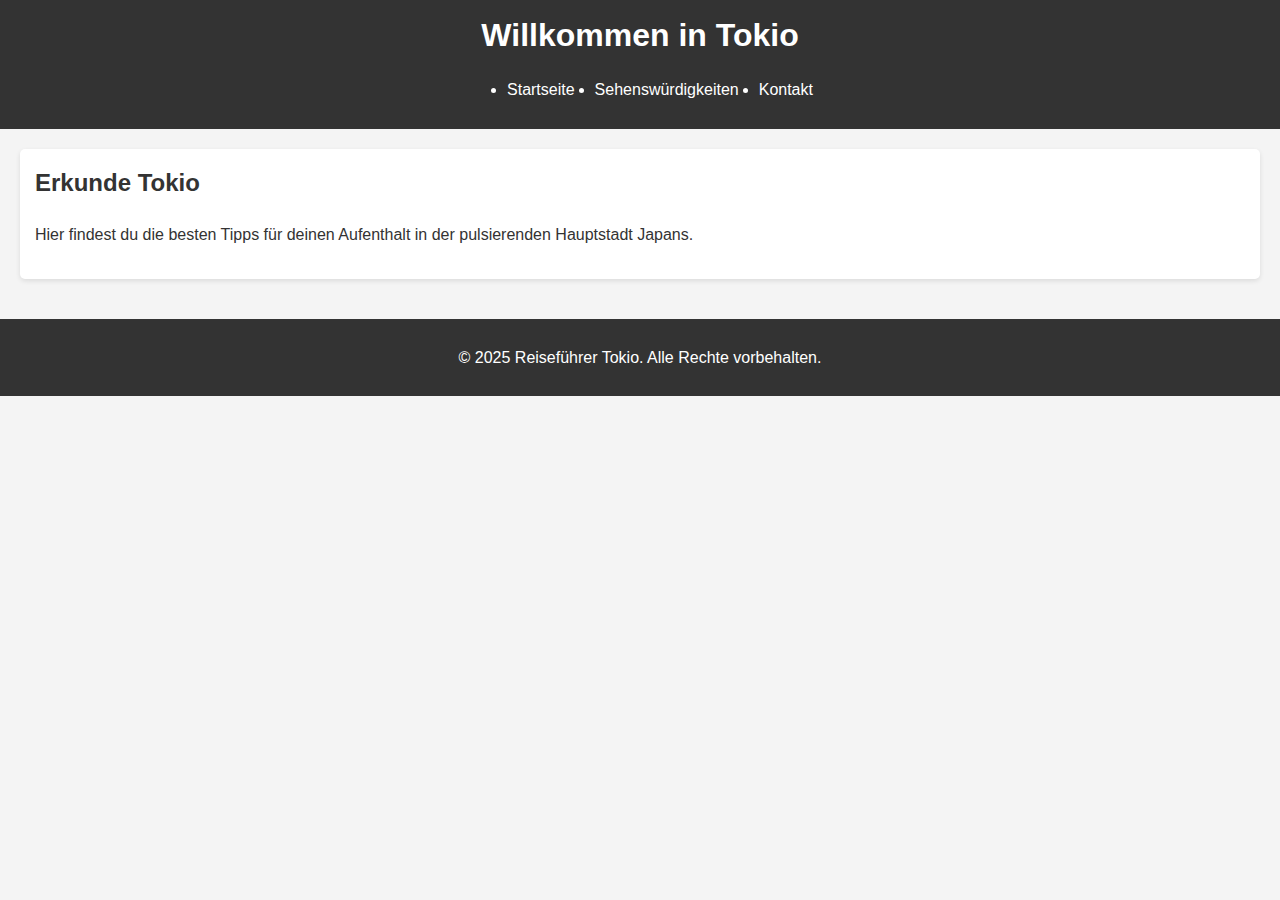
==== index.html @ c9c7712e "added" ====
<!DOCTYPE html>
<html lang="de">

<head>
    <meta charset="UTF-8">
    <meta name="viewport" content="width=device-width, initial-scale=1.0">
    <meta name="description"
        content="Ein Reiseführer für Tokio mit Informationen über Sehenswürdigkeiten, Kultur und Essen.">
    <title>Reiseführer Tokio</title>
    <link rel="stylesheet" href="css/styles.css">
</head>

<body>
    <header>
        <h1>Willkommen in Tokio</h1>
        <nav>
            <ul>
                <li><a href="index.html">Startseite</a></li>
                <li><a href="sehenswuerdigkeiten.html">Sehenswürdigkeiten</a></li>
                <li><a href="kontakt.html">Kontakt</a></li>
            </ul>
        </nav>
    </header>

    <main>
        <section>
            <h2>Erkunde Tokio</h2>
            <p>Hier findest du die besten Tipps für deinen Aufenthalt in der pulsierenden Hauptstadt Japans.</p>
        </section>
    </main>

    <footer>
        <p>&copy; 2025 Reiseführer Tokio. Alle Rechte vorbehalten.</p>
    </footer>
</body>

</html>
---- css/styles.css ----
:root {
    --hauptfarbe: #333;
    --hintergrund: #f4f4f4;
    --textfarbe: #333;
    --weiss: #fff;
    --rand-radius: 5px;
    --standard-padding: 10px;
    --box-schatten: 0 2px 5px rgba(0, 0, 0, 0.1);
}

body {
    font-family: Arial, sans-serif;
    line-height: 1.6;
    margin: 0;
    padding: 0;
    background-color: var(--hintergrund);
    color: var(--textfarbe);
}

header {
    background: #333;
    color: #fff;
    padding: 10px 0;
    text-align: center;
}

header h1 {
    margin: 0;
}

nav ul {
    display: flex;
    justify-content: center;
    gap: 20px;
    flex-wrap: wrap;
}

nav ul li {
    margin: 0;
}

nav ul li a {
    color: #fff;
    text-decoration: none;
}

main {
    padding: 20px;
}

section {
    margin-bottom: 20px;
    padding: 15px;
    background: #fff;
    border-radius: 5px;
    box-shadow: 0 2px 5px rgba(0, 0, 0, 0.1);
}

section h2 {
    color: #333;
    margin-top: 0;
}

footer {
    text-align: center;
    padding: 10px 0;
    background: var(--hauptfarbe);
    color: var(--weiss);
}

form {
    display: flex;
    flex-direction: column;
}

fieldset {
    border: 1px solid #ccc;
    border-radius: 5px;
    padding: 10px;
    margin-top: 15px;
}

legend {
    font-weight: bold;
    padding: 0 5px;
}

form label {
    margin-top: 10px;
}

form input,
form textarea,
form button {
    margin-top: 5px;
    padding: 10px;
    border: 1px solid #ccc;
    border-radius: 5px;
}

form button {
    background: #333;
    color: #fff;
    border: none;
    cursor: pointer;
}

form button:hover {
    background: #555;
}

.sehenswuerdigkeiten-grid {
    display: grid;
    grid-template-columns: repeat(auto-fit, minmax(300px, 1fr));
    gap: 20px;
}

.sehenswuerdigkeiten-grid section {
    padding: 20px;
    background: #fff;
    border-radius: 8px;
    box-shadow: 0 2px 8px rgba(0, 0, 0, 0.1);
    text-align: center;
}

.sehenswuerdigkeiten-grid img {
    max-width: 100%;
    height: auto;
    border-radius: 5px;
    margin-top: 10px;
}

@media (max-width: 600px) {
    body {
        font-size: 16px;
    }

    nav ul {
        flex-direction: column;
        align-items: center;
    }

    form {
        padding: 10px;
    }

    section {
        padding: 10px;
    }
}
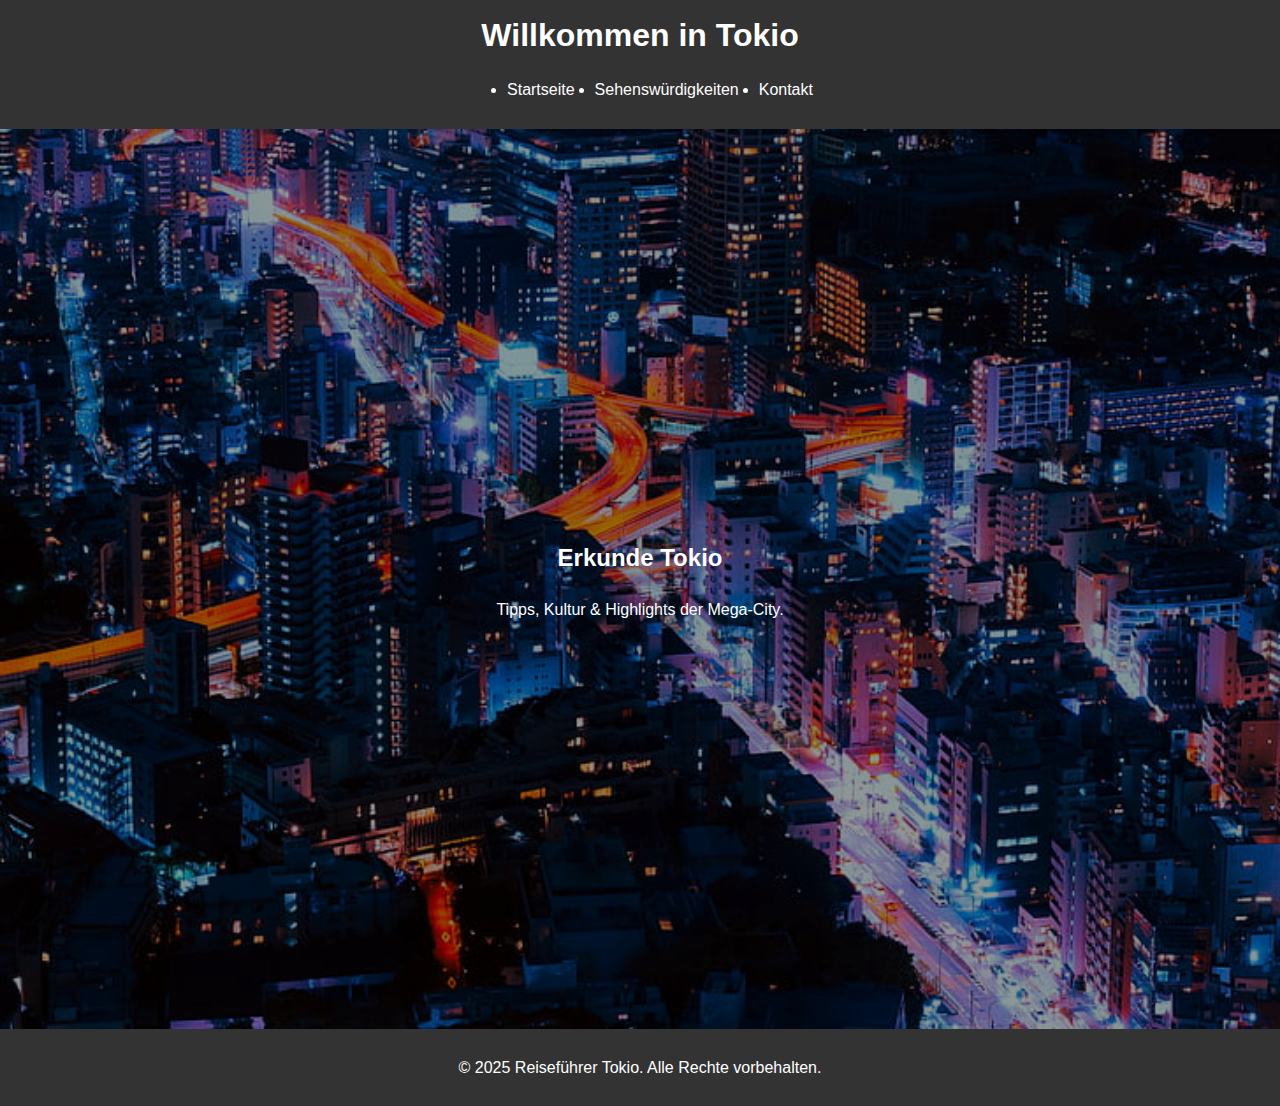
==== commit 321f0e90: "added and change css and pictures" ====
--- a/index.html
+++ b/index.html
@@ -7,7 +7,7 @@
     <meta name="description"
         content="Ein Reiseführer für Tokio mit Informationen über Sehenswürdigkeiten, Kultur und Essen.">
     <title>Reiseführer Tokio</title>
-    <link rel="stylesheet" href="css/styles.css">
+    <link rel="stylesheet" href="css/styles-index.css">
 </head>
 
 <body>
@@ -23,9 +23,11 @@
     </header>
 
     <main>
-        <section>
-            <h2>Erkunde Tokio</h2>
-            <p>Hier findest du die besten Tipps für deinen Aufenthalt in der pulsierenden Hauptstadt Japans.</p>
+        <section class="hero">
+            <div class="hero-inhalt">
+                <h2>Erkunde Tokio</h2>
+                <p>Tipps, Kultur & Highlights der Mega-City.</p>
+            </div>
         </section>
     </main>
 
--- a/css/styles-index.css
+++ b/css/styles-index.css
@@ -0,0 +1,90 @@
+:root {
+    --hauptfarbe: #333;
+    --hintergrund: #f4f4f4;
+    --textfarbe: #333;
+    --weiss: #fff;
+    --rand-radius: 5px;
+    --standard-padding: 10px;
+    --box-schatten: 0 2px 5px rgba(0, 0, 0, 0.1);
+}
+
+body {
+    font-family: Arial, sans-serif;
+    line-height: 1.6;
+    margin: 0;
+    padding: 0;
+    background-color: var(--hintergrund);
+    color: var(--textfarbe);
+}
+
+header {
+    background: var(--hauptfarbe);
+    color: var(--weiss);
+    padding: 10px 0;
+    text-align: center;
+}
+
+header h1 {
+    margin: 0;
+}
+
+nav ul {
+    display: flex;
+    justify-content: center;
+    gap: 20px;
+    flex-wrap: wrap;
+}
+
+nav ul li a {
+    color: var(--weiss);
+    text-decoration: none;
+}
+
+main {
+    padding: 0;
+}
+
+.hero {
+    background-image: url("img/tokio_bg.jpg");
+    background-size: cover;
+    background-position: center;
+    height: 100vh;
+    display: flex;
+    justify-content: center;
+    align-items: center;
+    color: var(--weiss);
+    text-align: center;
+    position: relative;
+}
+
+.hero::before {
+    content: "";
+    position: absolute;
+    inset: 0;
+    background: rgba(0, 0, 0, 0.4);
+}
+
+.hero-inhalt {
+    position: relative;
+    z-index: 1;
+    padding: 20px;
+    color: var(--weiss);
+}
+
+footer {
+    text-align: center;
+    padding: 10px 0;
+    background: var(--hauptfarbe);
+    color: var(--weiss);
+}
+
+@media (max-width: 600px) {
+    body {
+        font-size: 16px;
+    }
+
+    nav ul {
+        flex-direction: column;
+        align-items: center;
+    }
+}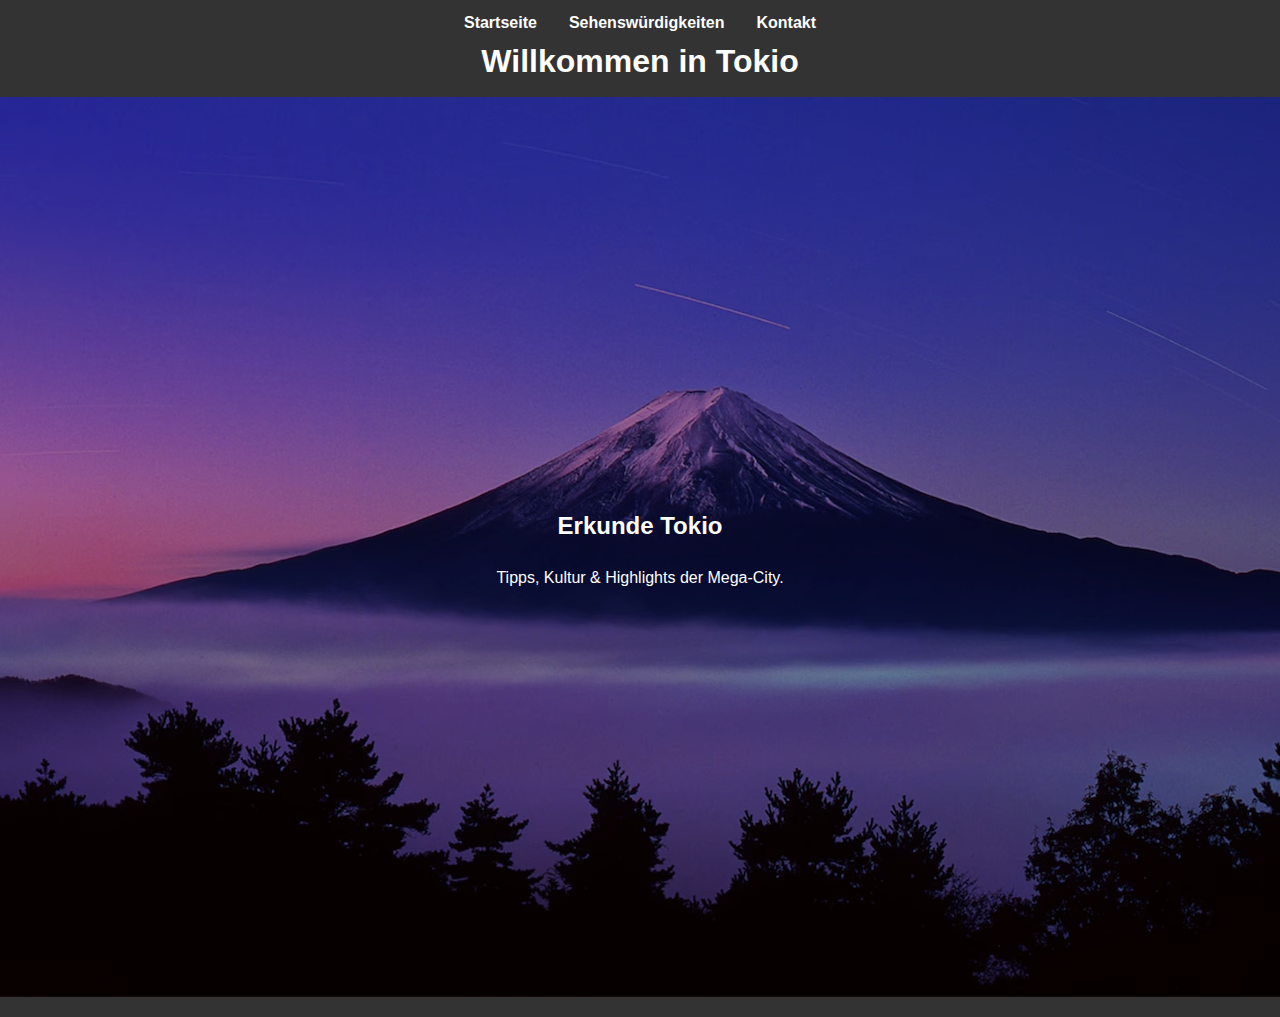
==== commit 11258396: "addded" ====
--- a/index.html
+++ b/index.html
@@ -12,14 +12,21 @@
 
 <body>
     <header>
-        <h1>Willkommen in Tokio</h1>
-        <nav>
+        <input type="checkbox" id="nav-toggle" class="nav-toggle">
+
+        <label for="nav-toggle" class="nav-toggle-label">
+            <span></span>
+        </label>
+
+        <nav class="nav">
             <ul>
                 <li><a href="index.html">Startseite</a></li>
                 <li><a href="sehenswuerdigkeiten.html">Sehenswürdigkeiten</a></li>
                 <li><a href="kontakt.html">Kontakt</a></li>
             </ul>
         </nav>
+
+        <h1>Willkommen in Tokio</h1>
     </header>
 
     <main>
@@ -32,7 +39,6 @@
     </main>
 
     <footer>
-        <p>&copy; 2025 Reiseführer Tokio. Alle Rechte vorbehalten.</p>
     </footer>
 </body>
 
--- a/css/styles-index.css
+++ b/css/styles-index.css
@@ -22,22 +22,86 @@
     color: var(--weiss);
     padding: 10px 0;
     text-align: center;
+    position: relative;
 }
 
 header h1 {
     margin: 0;
 }
 
-nav ul {
+.nav {
     display: flex;
     justify-content: center;
-    gap: 20px;
-    flex-wrap: wrap;
 }
 
-nav ul li a {
-    color: var(--weiss);
+.nav ul {
+    list-style: none;
+    display: flex;
+    gap: 2rem;
+    margin: 0;
+    padding: 0;
+}
+
+.nav a {
+    color: white;
     text-decoration: none;
+    font-weight: bold;
+}
+
+.nav-toggle {
+    display: none;
+}
+
+.nav-toggle-label {
+    position: absolute;
+    top: 1rem;
+    right: 1rem;
+    display: none;
+    cursor: pointer;
+    width: 30px;
+    height: 30px;
+}
+
+.nav-toggle-label span,
+.nav-toggle-label span::before,
+.nav-toggle-label span::after {
+    content: '';
+    display: block;
+    height: 3px;
+    width: 30px;
+    background: white;
+    border-radius: 3px;
+    position: absolute;
+}
+
+.nav-toggle-label span::before {
+    top: -10px;
+}
+
+.nav-toggle-label span::after {
+    top: 10px;
+}
+
+@media (max-width: 768px) {
+    .nav {
+        display: none;
+        flex-direction: column;
+        background-color: #333;
+        position: absolute;
+        top: 60px;
+        right: 0;
+        width: 100%;
+        padding: 1rem;
+        gap: 1rem;
+    }
+
+    .nav-toggle-label {
+        display: block;
+    }
+
+    .nav-toggle:checked+.nav-toggle-label+.nav {
+        display: flex;
+    }
 }
 
 main {
@@ -45,14 +109,13 @@
 }
 
 .hero {
-    background-image: url("img/tokio_bg.jpg");
+    background-image: url("Mount_fuji.jpg");
     background-size: cover;
     background-position: center;
     height: 100vh;
     display: flex;
     justify-content: center;
     align-items: center;
-    color: var(--weiss);
     text-align: center;
     position: relative;
 }
@@ -78,6 +141,12 @@
     color: var(--weiss);
 }
 
+img {
+    max-width: 100%;
+    height: auto;
+    display: block;
+}
+
 @media (max-width: 600px) {
     body {
         font-size: 16px;
@@ -87,4 +156,12 @@
         flex-direction: column;
         align-items: center;
     }
+
+    nav ul li {
+        margin: 10px 0;
+    }
+
+    .hero {
+        height: 60vh;
+    }
 }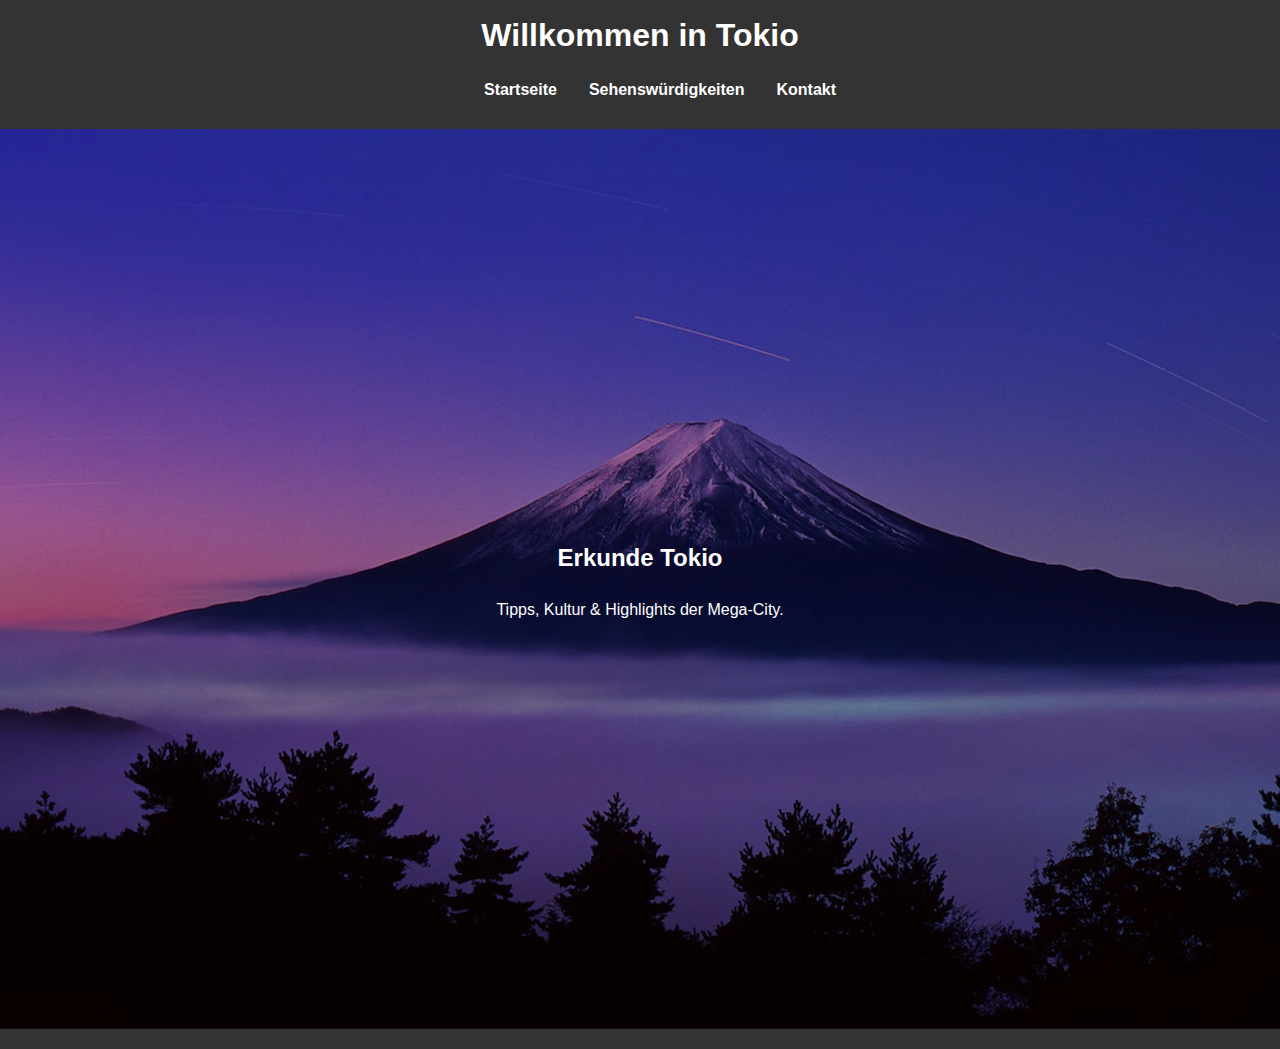
==== commit c750e76f: "add" ====
--- a/index.html
+++ b/index.html
@@ -12,13 +12,14 @@
 
 <body>
     <header>
-        <input type="checkbox" id="nav-toggle" class="nav-toggle">
 
-        <label for="nav-toggle" class="nav-toggle-label">
-            <span></span>
-        </label>
+        <h1>Willkommen in Tokio</h1>
 
-        <nav class="nav">
+
+
+        <div class="menu-btn" onclick="toggleSidebar()">☰</div>
+
+        <nav class="top-nav">
             <ul>
                 <li><a href="index.html">Startseite</a></li>
                 <li><a href="sehenswuerdigkeiten.html">Sehenswürdigkeiten</a></li>
@@ -26,7 +27,12 @@
             </ul>
         </nav>
 
-        <h1>Willkommen in Tokio</h1>
+
+        <nav class="sidebar" id="sidebar">
+            <a href="index.html">Startseite</a>
+            <a href="sehenswuerdigkeiten.html">Sehenswürdigkeiten</a>
+            <a href="kontakt.html">Kontakt</a>
+        </nav>
     </header>
 
     <main>
@@ -38,6 +44,8 @@
         </section>
     </main>
 
+    <script src="script.js"></script>
+
     <footer>
     </footer>
 </body>
--- a/css/styles-index.css
+++ b/css/styles-index.css
@@ -52,35 +52,7 @@
     display: none;
 }
 
-.nav-toggle-label {
-    position: absolute;
-    top: 1rem;
-    right: 1rem;
-    display: none;
-    cursor: pointer;
-    width: 30px;
-    height: 30px;
-}
-
-.nav-toggle-label span,
-.nav-toggle-label span::before,
-.nav-toggle-label span::after {
-    content: '';
-    display: block;
-    height: 3px;
-    width: 30px;
-    background: white;
-    border-radius: 3px;
-    position: absolute;
-}
-
-.nav-toggle-label span::before {
-    top: -10px;
-}
-
-.nav-toggle-label span::after {
-    top: 10px;
-}
+
 
 @media (max-width: 768px) {
     .nav {
@@ -147,6 +119,81 @@
     display: block;
 }
 
+.top-nav ul {
+    list-style: none;
+    display: flex;
+    justify-content: center;
+    gap: 2rem;
+}
+
+.top-nav ul li a {
+    color: white;
+    text-decoration: none;
+    font-weight: bold;
+}
+
+.menu-btn {
+    font-size: 30px;
+    color: white;
+    background: var(--hauptfarbe);
+    padding: 10px;
+    border-radius: 5px;
+    cursor: pointer;
+    display: none;
+    position: absolute;
+    left: 15px;
+    top: 15px;
+    z-index: 1001;
+}
+
+.sidebar {
+    height: 100%;
+    width: 250px;
+    position: fixed;
+    top: 0;
+    left: -250px;
+    background-color: var(--hauptfarbe);
+    transition: left 0.3s ease;
+    padding-top: 60px;
+    z-index: 1000;
+}
+
+.sidebar a {
+    display: block;
+    padding: 15px 25px;
+    font-size: 18px;
+    color: white;
+    text-decoration: none;
+}
+
+.sidebar a:hover {
+    background-color: var(--hoverfarbe);
+}
+
+.open-sidebar .sidebar {
+    left: 0;
+}
+
+.open-sidebar .content {
+    margin-left: 250px;
+}
+
+.content {
+    transition: margin-left 0.3s;
+    padding: 2rem;
+}
+
+/* RESPONSIVE */
+@media (max-width: 768px) {
+    .top-nav {
+        display: none;
+    }
+
+    .menu-btn {
+        display: block;
+    }
+}
+
 @media (max-width: 600px) {
     body {
         font-size: 16px;
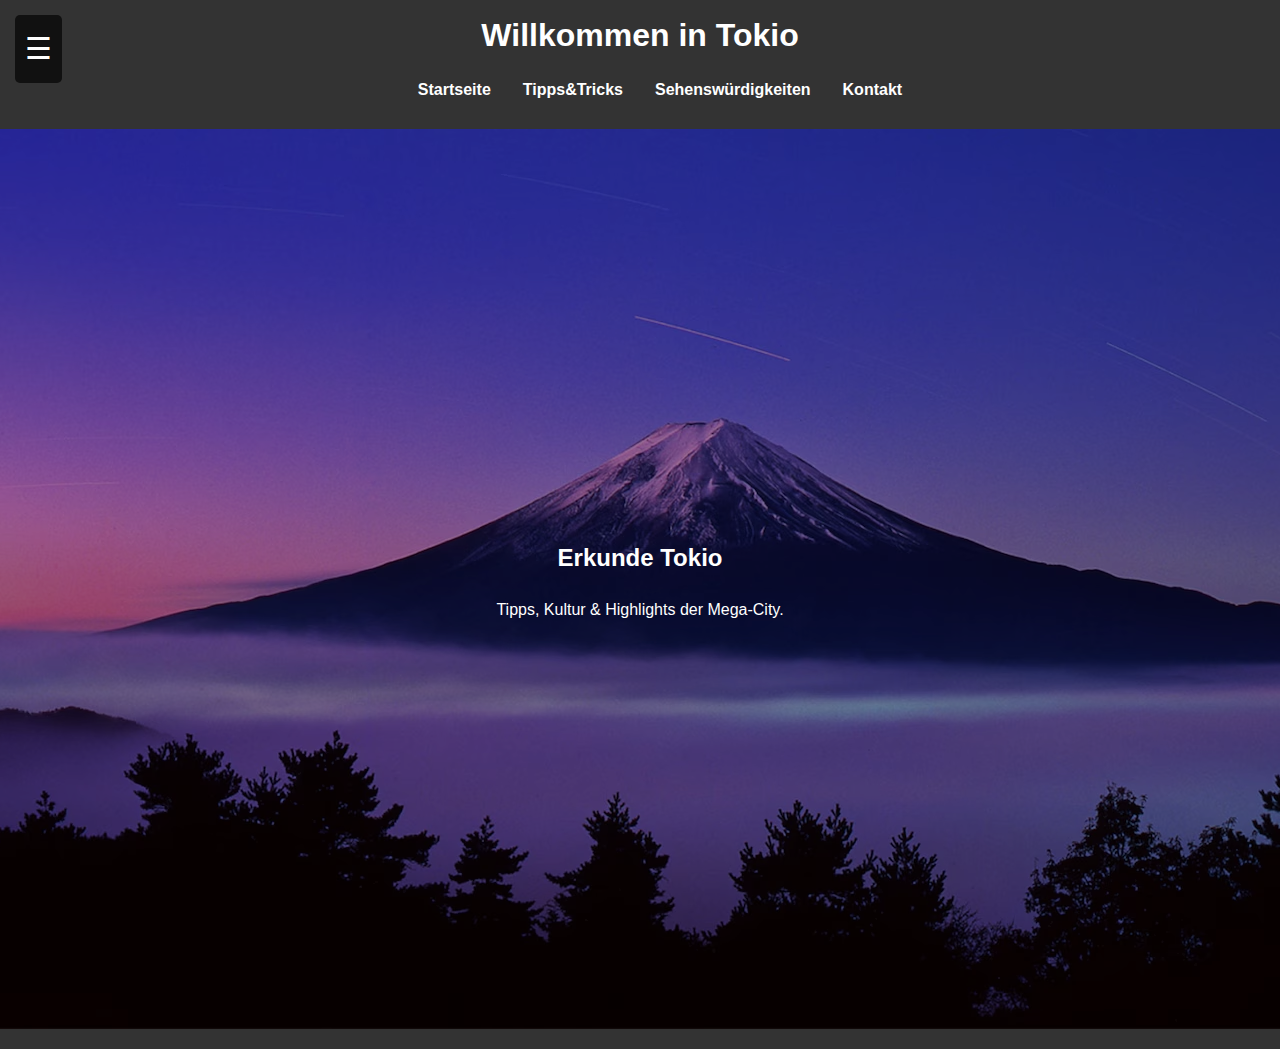
==== commit 9d5d7411: "add" ====
--- a/index.html
+++ b/index.html
@@ -22,6 +22,7 @@
         <nav class="top-nav">
             <ul>
                 <li><a href="index.html">Startseite</a></li>
+                <li><a href="tipps.html">Tipps&Tricks</a></li>
                 <li><a href="sehenswuerdigkeiten.html">Sehenswürdigkeiten</a></li>
                 <li><a href="kontakt.html">Kontakt</a></li>
             </ul>
@@ -30,6 +31,7 @@
 
         <nav class="sidebar" id="sidebar">
             <a href="index.html">Startseite</a>
+            <a href="tipps.html">Tipps&Tricks</a>
             <a href="sehenswuerdigkeiten.html">Sehenswürdigkeiten</a>
             <a href="kontakt.html">Kontakt</a>
         </nav>
@@ -44,7 +46,7 @@
         </section>
     </main>
 
-    <script src="script.js"></script>
+    <script src="js/script.js"></script>
 
     <footer>
     </footer>
--- a/css/styles-index.css
+++ b/css/styles-index.css
@@ -54,7 +54,122 @@
 
 
 
+main {
+    padding: 0;
+}
+
+.hero {
+    background-image: url("Mount_fuji.jpg");
+    background-size: cover;
+    background-position: center;
+    height: 100dvh;
+    display: flex;
+    justify-content: center;
+    align-items: center;
+    text-align: center;
+    position: relative;
+}
+
+.hero::before {
+    content: "";
+    position: absolute;
+    inset: 0;
+    background: rgba(0, 0, 0, 0.4);
+}
+
+.hero-inhalt {
+    position: relative;
+    z-index: 1;
+    padding: 20px;
+    color: var(--weiss);
+}
+
+footer {
+    text-align: center;
+    padding: 10px 0;
+    background: var(--hauptfarbe);
+    color: var(--weiss);
+}
+
+img {
+    max-width: 100%;
+    height: auto;
+    display: block;
+}
+
+.top-nav ul {
+    list-style: none;
+    display: flex;
+    justify-content: center;
+    gap: 2rem;
+}
+
+.top-nav ul li a {
+    color: white;
+    text-decoration: none;
+    font-weight: bold;
+}
+
+.menu-btn {
+    position: fixed;
+    top: 15px;
+    left: 15px;
+    font-size: 30px;
+    color: white;
+    background: #111;
+    padding: 10px;
+    border-radius: 5px;
+    cursor: pointer;
+    z-index: 1001;
+}
+
+.sidebar {
+    height: 100%;
+    width: 250px;
+    position: fixed;
+    top: 0;
+    left: -250px;
+    background-color: #111;
+    transition: left 0.3s ease;
+    padding-top: 60px;
+    z-index: 1000;
+}
+
+.sidebar a {
+    display: block;
+    padding: 15px 25px;
+    font-size: 18px;
+    color: white;
+    text-decoration: none;
+}
+
+.sidebar a:hover {
+    background-color: var(--hoverfarbe);
+}
+
+.open-sidebar .sidebar {
+    left: 0;
+}
+
+.open-sidebar .content {
+    margin-left: 250px;
+}
+
+.content {
+    transition: margin-left 0.3s;
+    padding: 2rem;
+}
+
+/* RESPONSIVE */
 @media (max-width: 768px) {
+    .top-nav {
+        display: none;
+    }
+
+    .menu-btn {
+        display: block;
+    }
+
     .nav {
         display: none;
         flex-direction: column;
@@ -76,124 +191,6 @@
     }
 }
 
-main {
-    padding: 0;
-}
-
-.hero {
-    background-image: url("Mount_fuji.jpg");
-    background-size: cover;
-    background-position: center;
-    height: 100vh;
-    display: flex;
-    justify-content: center;
-    align-items: center;
-    text-align: center;
-    position: relative;
-}
-
-.hero::before {
-    content: "";
-    position: absolute;
-    inset: 0;
-    background: rgba(0, 0, 0, 0.4);
-}
-
-.hero-inhalt {
-    position: relative;
-    z-index: 1;
-    padding: 20px;
-    color: var(--weiss);
-}
-
-footer {
-    text-align: center;
-    padding: 10px 0;
-    background: var(--hauptfarbe);
-    color: var(--weiss);
-}
-
-img {
-    max-width: 100%;
-    height: auto;
-    display: block;
-}
-
-.top-nav ul {
-    list-style: none;
-    display: flex;
-    justify-content: center;
-    gap: 2rem;
-}
-
-.top-nav ul li a {
-    color: white;
-    text-decoration: none;
-    font-weight: bold;
-}
-
-.menu-btn {
-    font-size: 30px;
-    color: white;
-    background: var(--hauptfarbe);
-    padding: 10px;
-    border-radius: 5px;
-    cursor: pointer;
-    display: none;
-    position: absolute;
-    left: 15px;
-    top: 15px;
-    z-index: 1001;
-}
-
-.sidebar {
-    height: 100%;
-    width: 250px;
-    position: fixed;
-    top: 0;
-    left: -250px;
-    background-color: var(--hauptfarbe);
-    transition: left 0.3s ease;
-    padding-top: 60px;
-    z-index: 1000;
-}
-
-.sidebar a {
-    display: block;
-    padding: 15px 25px;
-    font-size: 18px;
-    color: white;
-    text-decoration: none;
-}
-
-.sidebar a:hover {
-    background-color: var(--hoverfarbe);
-}
-
-.open-sidebar .sidebar {
-    left: 0;
-}
-
-.open-sidebar .content {
-    margin-left: 250px;
-}
-
-.content {
-    transition: margin-left 0.3s;
-    padding: 2rem;
-}
-
-/* RESPONSIVE */
-@media (max-width: 768px) {
-    .top-nav {
-        display: none;
-    }
-
-    .menu-btn {
-        display: block;
-    }
-}
-
 @media (max-width: 600px) {
     body {
         font-size: 16px;
@@ -207,8 +204,4 @@
     nav ul li {
         margin: 10px 0;
     }
-
-    .hero {
-        height: 60vh;
-    }
 }